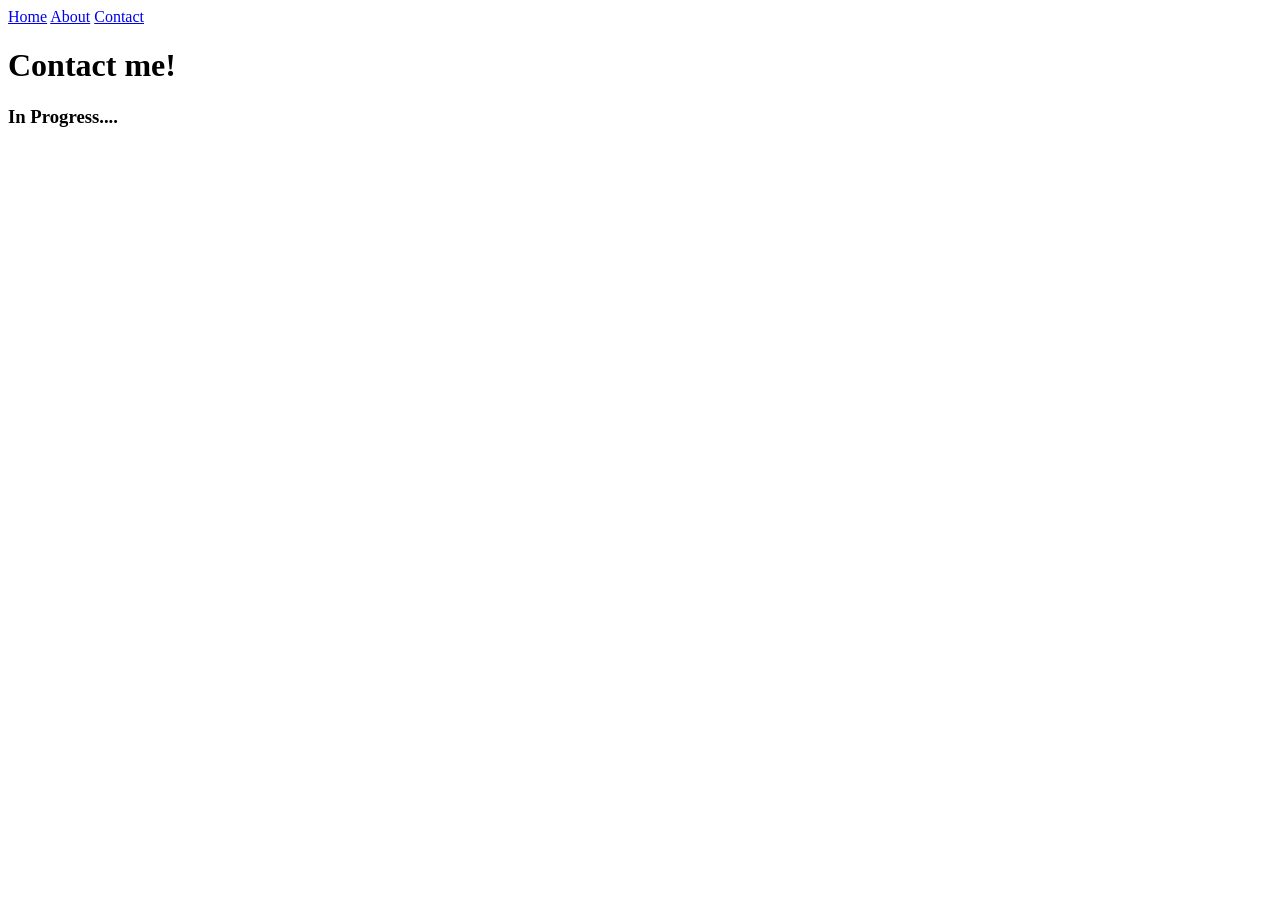
==== contact.html @ ef5a1c7e "added about me and my projects" ====
<!DOCTYPE html>
<html lang="en">
<head>
    <meta charset="UTF-8">
    <meta name="viewport" content="width=device-width, initial-scale=1.0">
    <link rel="stylesheet" href="contact.css" />
    <link rel="stylesheet" href="https://fonts.googleapis.com/css2?family=Material+Symbols+Outlined:opsz,wght,FILL,GRAD@20..48,100..700,0..1,-50..200&icon_names=keyboard_arrow_down" />
    <title>Contact-Bhargav Thakur</title>
</head>
<body>
<header>
  <nav>
    <a href="index.html/#home">Home</a>  
    <a href="index.html/#about">About</a>  
    <a href="contact.html">Contact</a>
  </nav>
</header>
    <div class="contact">
        <h1 id="contact_h1">
            Contact me!
        </h1>
        <h3>In Progress....</h3>
</body>
</html>
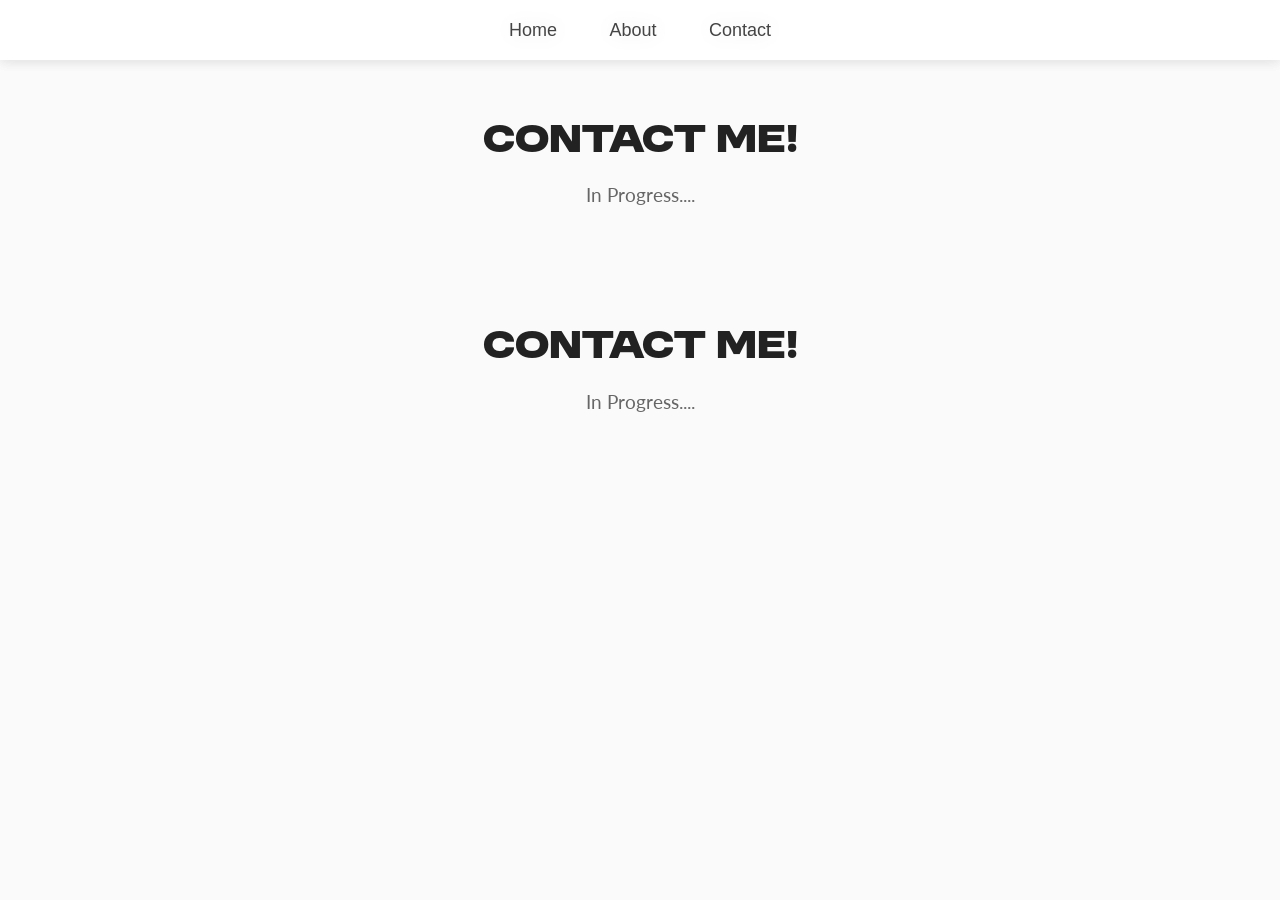
==== commit 7585ce8f: "make it more appealing" ====
--- a/contact.html
+++ b/contact.html
@@ -3,22 +3,47 @@
 <head>
     <meta charset="UTF-8">
     <meta name="viewport" content="width=device-width, initial-scale=1.0">
+    <link rel="stylesheet" href="style.css" />
     <link rel="stylesheet" href="contact.css" />
-    <link rel="stylesheet" href="https://fonts.googleapis.com/css2?family=Material+Symbols+Outlined:opsz,wght,FILL,GRAD@20..48,100..700,0..1,-50..200&icon_names=keyboard_arrow_down" />
-    <title>Contact-Bhargav Thakur</title>
+    <title>Contact - Bhargav Thakur</title>
 </head>
 <body>
 <header>
   <nav>
-    <a href="index.html/#home">Home</a>  
-    <a href="index.html/#about">About</a>  
+    <a href="index.html#home">Home</a>  
+    <a href="index.html#about">About</a>  
     <a href="contact.html">Contact</a>
   </nav>
 </header>
-    <div class="contact">
-        <h1 id="contact_h1">
+    <div class="contact" style="max-width: 800px; margin: 120px auto; padding: 0 24px; text-align: center; font-family: 'Lato', sans-serif;">
+        <h1 id="contact_h1" style="font-family: 'moderniz', sans-serif;">
             Contact me!
         </h1>
-        <h3>In Progress....</h3>
+        <h3 style="color: #666; font-weight: 400;">In Progress....</h3>
+    </div>
 </body>
-</html>
+</html><!DOCTYPE html>
+<html lang="en">
+<head>
+    <meta charset="UTF-8">
+    <meta name="viewport" content="width=device-width, initial-scale=1.0">
+    <link rel="stylesheet" href="style.css" />
+    <link rel="stylesheet" href="contact.css" />
+    <title>Contact - Bhargav Thakur</title>
+</head>
+<body>
+<header>
+  <nav>
+    <a href="index.html#home">Home</a>  
+    <a href="index.html#about">About</a>  
+    <a href="contact.html">Contact</a>
+  </nav>
+</header>
+    <div class="contact" style="max-width: 800px; margin: 120px auto; padding: 0 24px; text-align: center; font-family: 'Lato', sans-serif;">
+        <h1 id="contact_h1" style="font-family: 'moderniz', sans-serif;">
+            Contact me!
+        </h1>
+        <h3 style="color: #666; font-weight: 400;">In Progress....</h3>
+    </div>
+</body>
+</html>
--- a/style.css
+++ b/style.css
@@ -0,0 +1,300 @@
+@import url('https://fonts.googleapis.com/css2?family=Lato:ital,wght@0,100;0,300;0,400;0,700;0,900;1,100;1,300;1,400;1,700;1,900&family=Stack+Sans+Notch:wght@200..700&display=swap');
+
+@font-face {
+    font-family: "moderniz";
+    src: url("Moderniz.otf"); 
+}
+
+@keyframes fade-in {
+    from {
+        opacity: 0;
+        transform: translateY(10px);
+    }
+    to {
+        opacity: 1;
+        transform: translateY(0);
+    }
+}
+
+@keyframes bounce {
+    0%, 20%, 50%, 80%, 100% {
+        transform: translateX(-50%) translateY(0);
+    }
+    40% {
+        transform: translateX(-50%) translateY(-10px);
+    }
+    60% {
+        transform: translateX(-50%) translateY(-5px);
+    }
+}
+
+html {
+    scroll-behavior: smooth;
+}
+
+body {
+    margin: 0;
+    background-color: #fafafa;
+    color: #222;
+}
+
+/* Floating Glass Header */
+header {
+    font-family: -apple-system, BlinkMacSystemFont, "Segoe UI", Roboto, Helvetica, Arial, sans-serif;
+    position: fixed;
+    top: 0;
+    left: 0;
+    width: 100%;
+    height: 60px;
+    background: rgba(255, 255, 255, 0.85);
+    backdrop-filter: blur(10px);
+    -webkit-backdrop-filter: blur(10px);
+    box-shadow: 0 2px 12px rgba(0, 0, 0, 0.06);
+    justify-content: center;
+    align-items: center;
+    display: flex;
+    z-index: 100;
+}
+
+nav a {
+    color: #444;
+    text-decoration: none;
+    font-size: 18px;
+    font-weight: 500;
+    padding: 10px 24px;
+    transition: color 0.25s ease;
+}
+
+nav a:hover {
+    color: #e34c26;
+}
+
+/* Hero Section */
+.parallax {
+    background-image: linear-gradient(rgba(0, 0, 0, 0.45), rgba(0, 0, 0, 0.45)), url("unsplash.jpg");
+    min-height: 100vh; 
+    background-attachment: fixed;
+    background-position: center;
+    background-repeat: no-repeat;
+    background-size: cover;
+    position: relative;
+    display: flex;
+    flex-direction: column;
+    justify-content: center;
+    align-items: center;
+    padding: 0 20px;
+}
+
+#top_main_h1 {
+    text-align: center;
+    font-family: "Lato", sans-serif;
+    z-index: 2;
+    font-size: 28px;
+    color: #ffffff;
+    text-shadow: 0 4px 16px rgba(0, 0, 0, 0.35);
+}
+
+.hello {
+    font-family: "Stack Sans Notch", sans-serif;
+    font-weight: 700;
+}
+
+.name {
+    font-family: "moderniz", sans-serif;
+    display: inline-block;
+    opacity: 0; 
+    animation: fade-in 1.8s cubic-bezier(0.1, 0.76, 0.55, 0.94) forwards;
+}
+
+.scroll-down-link {
+    padding: 0;
+}
+
+.material-symbols-outlined {
+    position: absolute;
+    bottom: 40px;
+    left: 50%;
+    transform: translateX(-50%);
+    color: white;
+    font-size: 42px;
+    animation: bounce 2s infinite;
+    cursor: pointer;
+    opacity: 0.85;
+    transition: opacity 0.2s ease;
+}
+
+.material-symbols-outlined:hover {
+    opacity: 1;
+}
+
+/* Content Sections */
+#about, #project {
+    max-width: 800px;
+    margin: 100px auto;
+    padding: 0 24px;
+    font-family: "Lato", sans-serif;
+    scroll-margin-top: 80px;
+}
+
+#about_head, #projh1 {
+    font-family: "moderniz", sans-serif;
+    font-size: 28px;
+    margin-bottom: 20px;
+    color: #111;
+}
+
+#about_p {
+    font-size: 20px;
+    line-height: 1.75;
+    color: #444;
+}
+
+.highlight {
+    font-size: 23px;
+    font-weight: 700;
+    color: #111;
+}
+
+.highlight-link {
+    font-size: 22px;
+    font-weight: 700;
+    color: #3572A5;
+    text-decoration: none;
+    padding: 2px 8px;
+    background-color: rgba(53, 114, 165, 0.1);
+    border-radius: 6px;
+    transition: background-color 0.2s ease, color 0.2s ease;
+}
+
+.highlight-link:hover {
+    background-color: #3572A5;
+    color: #fff;
+}
+
+/* Repository Card */
+.repo-card-link {
+    text-decoration: none;
+    color: inherit;
+    display: inline-block;
+    width: 100%;
+    max-width: 600px;
+    padding: 0;
+}
+
+.repo-card {
+    display: flex;
+    justify-content: space-between;
+    align-items: center;
+    background-color: #ffffff;
+    border: 1px solid #e5e7eb;
+    border-radius: 20px;
+    padding: 30px;
+    width: 100%;
+    margin: 10px 0;
+    box-sizing: border-box;
+    font-family: "Lato", sans-serif;
+    box-shadow: 0 8px 24px rgba(0, 0, 0, 0.05);
+    transition: transform 0.25s ease, box-shadow 0.25s ease, border-color 0.25s ease;
+}
+
+.repo-card:hover {
+    transform: translateY(-5px);
+    box-shadow: 0 14px 32px rgba(0, 0, 0, 0.1);
+    border-color: #d1d5db;
+}
+
+.repo-card-left {
+    flex: 1;
+    padding-right: 20px;
+    min-width: 0px;
+}
+
+.repo-title {
+    font-size: 26px;
+    font-weight: 700;
+    margin: 0 0 10px 0;
+    color: #111;
+    display: flex;
+    align-items: center;
+    word-wrap: break-word;
+}
+
+.repo-desc {
+    font-size: 17px;
+    margin: 0 0 24px 0;
+    color: #555;
+}
+
+/* Language Progress Bar */
+.repo-progress-container {
+    width: 100%;
+    height: 10px;
+    display: flex;
+    border-radius: 10px;
+    overflow: hidden;
+    margin-bottom: 14px;
+    background-color: #e5e7eb;
+}
+
+.repo-progress-segment {
+    height: 100%;
+}
+
+.repo-stats-container {
+    display: flex;
+    flex-wrap: wrap;
+    gap: 15px;
+    font-size: 14px;
+    font-weight: 500;
+    color: #222;
+}
+
+.stat-dot {
+    display: inline-block;
+    width: 10px;
+    height: 10px;
+    border-radius: 50%;
+    margin-right: 6px;
+}
+
+.repo-card-right {
+    flex-shrink: 0;
+}
+
+.repo-avatar {
+    width: 90px;
+    height: 90px;
+    border-radius: 50%;
+    border: 2px solid #f0f0f0;
+    object-fit: cover;
+    box-shadow: 0 4px 10px rgba(0, 0, 0, 0.06);
+}
+
+/* Mobile Responsiveness (Placed at the bottom so it overrides desktop styles) */
+@media (max-width: 600px) {
+    #top_main_h1 {
+        font-size: 20px;
+    }
+
+    nav a {
+        font-size: 16px;
+        padding: 8px 14px;
+    }
+
+    .repo-card {
+        padding: 20px;
+    }
+    
+    .repo-title {
+        font-size: 20px;
+    }
+    
+    .repo-desc {
+        font-size: 15px;
+    }
+    
+    .repo-avatar {
+        width: 65px;
+        height: 65px;
+    }
+}
--- a/style.css
+++ b/style.css
@@ -0,0 +1,300 @@
+@import url('https://fonts.googleapis.com/css2?family=Lato:ital,wght@0,100;0,300;0,400;0,700;0,900;1,100;1,300;1,400;1,700;1,900&family=Stack+Sans+Notch:wght@200..700&display=swap');
+
+@font-face {
+    font-family: "moderniz";
+    src: url("Moderniz.otf"); 
+}
+
+@keyframes fade-in {
+    from {
+        opacity: 0;
+        transform: translateY(10px);
+    }
+    to {
+        opacity: 1;
+        transform: translateY(0);
+    }
+}
+
+@keyframes bounce {
+    0%, 20%, 50%, 80%, 100% {
+        transform: translateX(-50%) translateY(0);
+    }
+    40% {
+        transform: translateX(-50%) translateY(-10px);
+    }
+    60% {
+        transform: translateX(-50%) translateY(-5px);
+    }
+}
+
+html {
+    scroll-behavior: smooth;
+}
+
+body {
+    margin: 0;
+    background-color: #fafafa;
+    color: #222;
+}
+
+/* Floating Glass Header */
+header {
+    font-family: -apple-system, BlinkMacSystemFont, "Segoe UI", Roboto, Helvetica, Arial, sans-serif;
+    position: fixed;
+    top: 0;
+    left: 0;
+    width: 100%;
+    height: 60px;
+    background: rgba(255, 255, 255, 0.85);
+    backdrop-filter: blur(10px);
+    -webkit-backdrop-filter: blur(10px);
+    box-shadow: 0 2px 12px rgba(0, 0, 0, 0.06);
+    justify-content: center;
+    align-items: center;
+    display: flex;
+    z-index: 100;
+}
+
+nav a {
+    color: #444;
+    text-decoration: none;
+    font-size: 18px;
+    font-weight: 500;
+    padding: 10px 24px;
+    transition: color 0.25s ease;
+}
+
+nav a:hover {
+    color: #e34c26;
+}
+
+/* Hero Section */
+.parallax {
+    background-image: linear-gradient(rgba(0, 0, 0, 0.45), rgba(0, 0, 0, 0.45)), url("unsplash.jpg");
+    min-height: 100vh; 
+    background-attachment: fixed;
+    background-position: center;
+    background-repeat: no-repeat;
+    background-size: cover;
+    position: relative;
+    display: flex;
+    flex-direction: column;
+    justify-content: center;
+    align-items: center;
+    padding: 0 20px;
+}
+
+#top_main_h1 {
+    text-align: center;
+    font-family: "Lato", sans-serif;
+    z-index: 2;
+    font-size: 28px;
+    color: #ffffff;
+    text-shadow: 0 4px 16px rgba(0, 0, 0, 0.35);
+}
+
+.hello {
+    font-family: "Stack Sans Notch", sans-serif;
+    font-weight: 700;
+}
+
+.name {
+    font-family: "moderniz", sans-serif;
+    display: inline-block;
+    opacity: 0; 
+    animation: fade-in 1.8s cubic-bezier(0.1, 0.76, 0.55, 0.94) forwards;
+}
+
+.scroll-down-link {
+    padding: 0;
+}
+
+.material-symbols-outlined {
+    position: absolute;
+    bottom: 40px;
+    left: 50%;
+    transform: translateX(-50%);
+    color: white;
+    font-size: 42px;
+    animation: bounce 2s infinite;
+    cursor: pointer;
+    opacity: 0.85;
+    transition: opacity 0.2s ease;
+}
+
+.material-symbols-outlined:hover {
+    opacity: 1;
+}
+
+/* Content Sections */
+#about, #project {
+    max-width: 800px;
+    margin: 100px auto;
+    padding: 0 24px;
+    font-family: "Lato", sans-serif;
+    scroll-margin-top: 80px;
+}
+
+#about_head, #projh1 {
+    font-family: "moderniz", sans-serif;
+    font-size: 28px;
+    margin-bottom: 20px;
+    color: #111;
+}
+
+#about_p {
+    font-size: 20px;
+    line-height: 1.75;
+    color: #444;
+}
+
+.highlight {
+    font-size: 23px;
+    font-weight: 700;
+    color: #111;
+}
+
+.highlight-link {
+    font-size: 22px;
+    font-weight: 700;
+    color: #3572A5;
+    text-decoration: none;
+    padding: 2px 8px;
+    background-color: rgba(53, 114, 165, 0.1);
+    border-radius: 6px;
+    transition: background-color 0.2s ease, color 0.2s ease;
+}
+
+.highlight-link:hover {
+    background-color: #3572A5;
+    color: #fff;
+}
+
+/* Repository Card */
+.repo-card-link {
+    text-decoration: none;
+    color: inherit;
+    display: inline-block;
+    width: 100%;
+    max-width: 600px;
+    padding: 0;
+}
+
+.repo-card {
+    display: flex;
+    justify-content: space-between;
+    align-items: center;
+    background-color: #ffffff;
+    border: 1px solid #e5e7eb;
+    border-radius: 20px;
+    padding: 30px;
+    width: 100%;
+    margin: 10px 0;
+    box-sizing: border-box;
+    font-family: "Lato", sans-serif;
+    box-shadow: 0 8px 24px rgba(0, 0, 0, 0.05);
+    transition: transform 0.25s ease, box-shadow 0.25s ease, border-color 0.25s ease;
+}
+
+.repo-card:hover {
+    transform: translateY(-5px);
+    box-shadow: 0 14px 32px rgba(0, 0, 0, 0.1);
+    border-color: #d1d5db;
+}
+
+.repo-card-left {
+    flex: 1;
+    padding-right: 20px;
+    min-width: 0px;
+}
+
+.repo-title {
+    font-size: 26px;
+    font-weight: 700;
+    margin: 0 0 10px 0;
+    color: #111;
+    display: flex;
+    align-items: center;
+    word-wrap: break-word;
+}
+
+.repo-desc {
+    font-size: 17px;
+    margin: 0 0 24px 0;
+    color: #555;
+}
+
+/* Language Progress Bar */
+.repo-progress-container {
+    width: 100%;
+    height: 10px;
+    display: flex;
+    border-radius: 10px;
+    overflow: hidden;
+    margin-bottom: 14px;
+    background-color: #e5e7eb;
+}
+
+.repo-progress-segment {
+    height: 100%;
+}
+
+.repo-stats-container {
+    display: flex;
+    flex-wrap: wrap;
+    gap: 15px;
+    font-size: 14px;
+    font-weight: 500;
+    color: #222;
+}
+
+.stat-dot {
+    display: inline-block;
+    width: 10px;
+    height: 10px;
+    border-radius: 50%;
+    margin-right: 6px;
+}
+
+.repo-card-right {
+    flex-shrink: 0;
+}
+
+.repo-avatar {
+    width: 90px;
+    height: 90px;
+    border-radius: 50%;
+    border: 2px solid #f0f0f0;
+    object-fit: cover;
+    box-shadow: 0 4px 10px rgba(0, 0, 0, 0.06);
+}
+
+/* Mobile Responsiveness (Placed at the bottom so it overrides desktop styles) */
+@media (max-width: 600px) {
+    #top_main_h1 {
+        font-size: 20px;
+    }
+
+    nav a {
+        font-size: 16px;
+        padding: 8px 14px;
+    }
+
+    .repo-card {
+        padding: 20px;
+    }
+    
+    .repo-title {
+        font-size: 20px;
+    }
+    
+    .repo-desc {
+        font-size: 15px;
+    }
+    
+    .repo-avatar {
+        width: 65px;
+        height: 65px;
+    }
+}
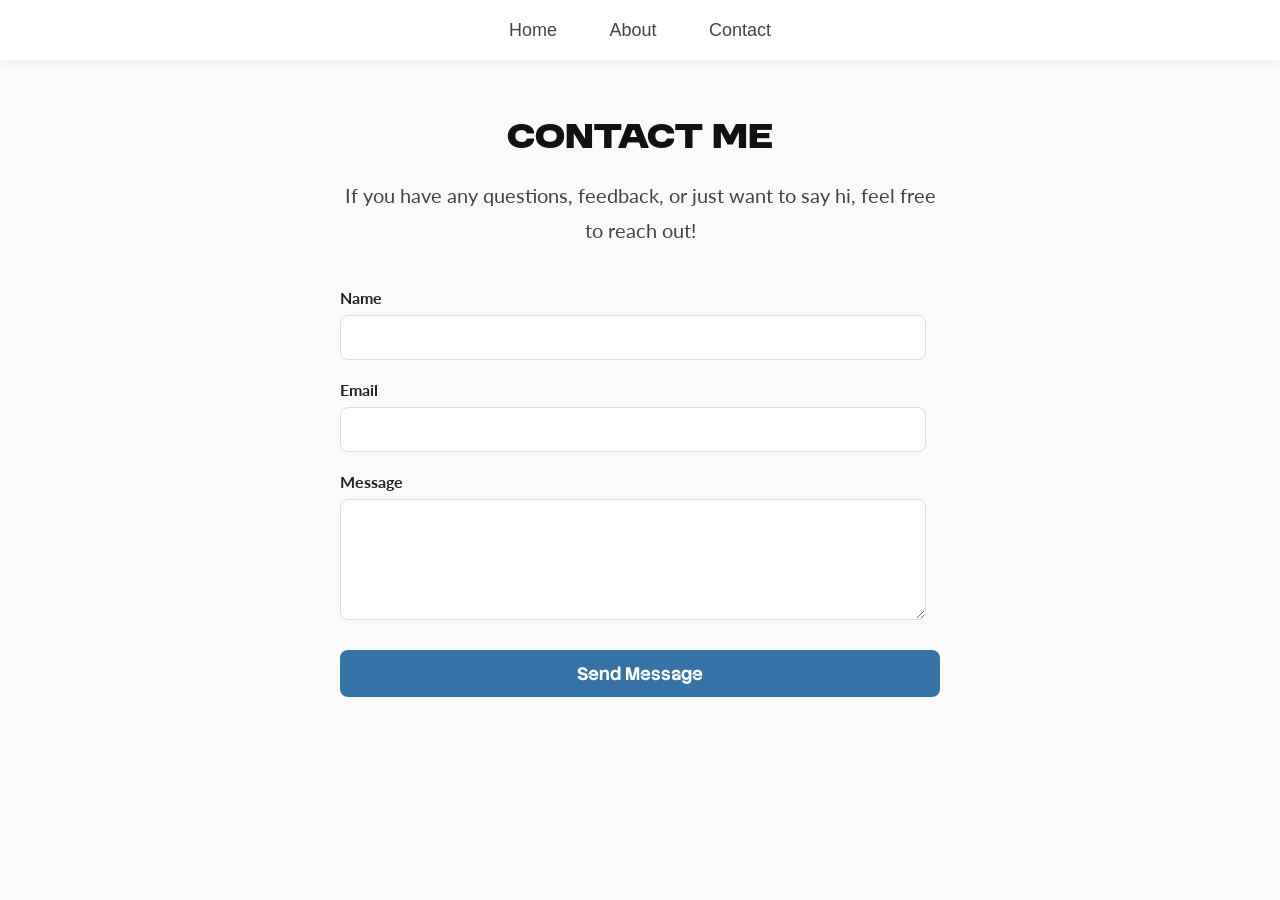
==== commit 5bafb17a: "styled contact page and added footer with contact form" ====
--- a/contact.html
+++ b/contact.html
@@ -10,40 +10,30 @@
 <body>
 <header>
   <nav>
-    <a href="index.html#home">Home</a>  
-    <a href="index.html#about">About</a>  
+    <a href="index.html#home">Home</a>
+    <a href="index.html#about">About</a>
     <a href="contact.html">Contact</a>
   </nav>
 </header>
-    <div class="contact" style="max-width: 800px; margin: 120px auto; padding: 0 24px; text-align: center; font-family: 'Lato', sans-serif;">
-        <h1 id="contact_h1" style="font-family: 'moderniz', sans-serif;">
-            Contact me!
-        </h1>
-        <h3 style="color: #666; font-weight: 400;">In Progress....</h3>
-    </div>
-</body>
-</html><!DOCTYPE html>
-<html lang="en">
-<head>
-    <meta charset="UTF-8">
-    <meta name="viewport" content="width=device-width, initial-scale=1.0">
-    <link rel="stylesheet" href="style.css" />
-    <link rel="stylesheet" href="contact.css" />
-    <title>Contact - Bhargav Thakur</title>
-</head>
-<body>
-<header>
-  <nav>
-    <a href="index.html#home">Home</a>  
-    <a href="index.html#about">About</a>  
-    <a href="contact.html">Contact</a>
-  </nav>
-</header>
-    <div class="contact" style="max-width: 800px; margin: 120px auto; padding: 0 24px; text-align: center; font-family: 'Lato', sans-serif;">
-        <h1 id="contact_h1" style="font-family: 'moderniz', sans-serif;">
-            Contact me!
-        </h1>
-        <h3 style="color: #666; font-weight: 400;">In Progress....</h3>
-    </div>
+<div class="contact-container">
+    <h1 class="headofsec">Contact Me</h1>
+    <p>If you have any questions, feedback, or just want to say hi, feel free to reach out!</p>
+
+    <form class="contact-form" action="https://formspree.io/f/xdegeeqp" method="POST">
+        <div class="form-group">
+            <label for="name">Name</label>
+            <input type="text" id="name" name="name" required>
+        </div>
+        <div class="form-group">
+            <label for="email">Email</label>
+            <input type="email" id="email" name="email" required>
+        </div>
+        <div class="form-group">
+            <label for="message">Message</label>
+            <textarea id="message" name="message" rows="5" required></textarea>
+        </div>
+        <button type="submit" class="submit-btn">Send Message</button>
+    </form>
+</div>
 </body>
 </html>
--- a/style.css
+++ b/style.css
@@ -55,7 +55,18 @@
     display: flex;
     z-index: 100;
 }
-
+footer{
+    width: 100%;
+    height: 60px;
+    background: rgba(255, 255, 255, 0.85);
+    backdrop-filter: blur(10px);
+    box-shadow: 0 2px 12px rgba(0, 0, 0, 0.06);
+    justify-content: center;
+    align-items: center;
+    display: flex;
+    font-family: "Lato", sans-serif;
+    font-weight: 700;
+}
 nav a {
     color: #444;
     text-decoration: none;
@@ -68,7 +79,18 @@
 nav a:hover {
     color: #e34c26;
 }
-
+#footer_git{
+    color: #3572A5;
+    text-decoration: none;
+    padding: 2px 8px;
+    background-color: rgba(53, 114, 165, 0.1);
+    border-radius: 6px;
+    transition: background-color 0.2s ease, color 0.2s ease;
+}
+#footer_git:hover{
+    background-color: #3572A5;
+    color: #fff;
+}
 /* Hero Section */
 .parallax {
     background-image: linear-gradient(rgba(0, 0, 0, 0.45), rgba(0, 0, 0, 0.45)), url("unsplash.jpg");
@@ -128,7 +150,7 @@
 }
 
 /* Content Sections */
-#about, #project {
+#about, #project, #future {
     max-width: 800px;
     margin: 100px auto;
     padding: 0 24px;
@@ -136,14 +158,14 @@
     scroll-margin-top: 80px;
 }
 
-#about_head, #projh1 {
+.headofsec {
     font-family: "moderniz", sans-serif;
     font-size: 28px;
     margin-bottom: 20px;
     color: #111;
 }
 
-#about_p {
+p {
     font-size: 20px;
     line-height: 1.75;
     color: #444;
@@ -297,4 +319,18 @@
         width: 65px;
         height: 65px;
     }
+}
+.quote{
+    background-color: #dbdbdb;
+    border-radius: 10px;
+    text-align: center;
+}
+q{
+    font-size: 25px;
+
+}
+q::before,
+q::after {
+    font-size: 60px;
+    font-family: "Stack Sans Notch", sans-serif;       
 }
--- a/contact.css
+++ b/contact.css
@@ -0,0 +1,68 @@
+.contact-container {
+    max-width: 600px;
+    margin: 120px auto;
+    padding: 0 24px;
+    text-align: center;
+    font-family: 'Lato', sans-serif;
+}
+
+.headofsec {
+    font-family: 'moderniz', sans-serif;
+    font-size: 28px;
+    margin-bottom: 20px;
+    color: #111;
+}
+
+.contact-form {
+    display: flex;
+    flex-direction: column;
+    gap: 20px;
+    margin-top: 40px;
+    text-align: left;
+}
+
+.form-group {
+    display: flex;
+    flex-direction: column;
+    gap: 8px;
+}
+
+.form-group label {
+    font-weight: 700;
+    font-size: 16px;
+}
+
+.form-group input,
+.form-group textarea {
+    padding: 12px;
+    border: 1px solid #ddd;
+    border-radius: 8px;
+    font-family: inherit;
+    font-size: 16px;
+    max-width:560px;
+}
+
+.form-group input:focus,
+.form-group textarea:focus {
+    outline: none;
+    border-color: #3572A5;
+    box-shadow: 0 0 0 2px rgba(53, 114, 165, 0.1);
+}
+
+.submit-btn {
+    font-family: "Stack Sans Notch", sans-serif;
+    background-color: #3572A5;
+    color: white;
+    padding: 12px 24px;
+    border: none;
+    border-radius: 8px;
+    font-size: 18px;
+    font-weight: 700;
+    cursor: pointer;
+    transition: background-color 0.2s ease;
+    margin-top: 10px;
+}
+
+.submit-btn:hover {
+    background-color: #2a5a8a;
+}
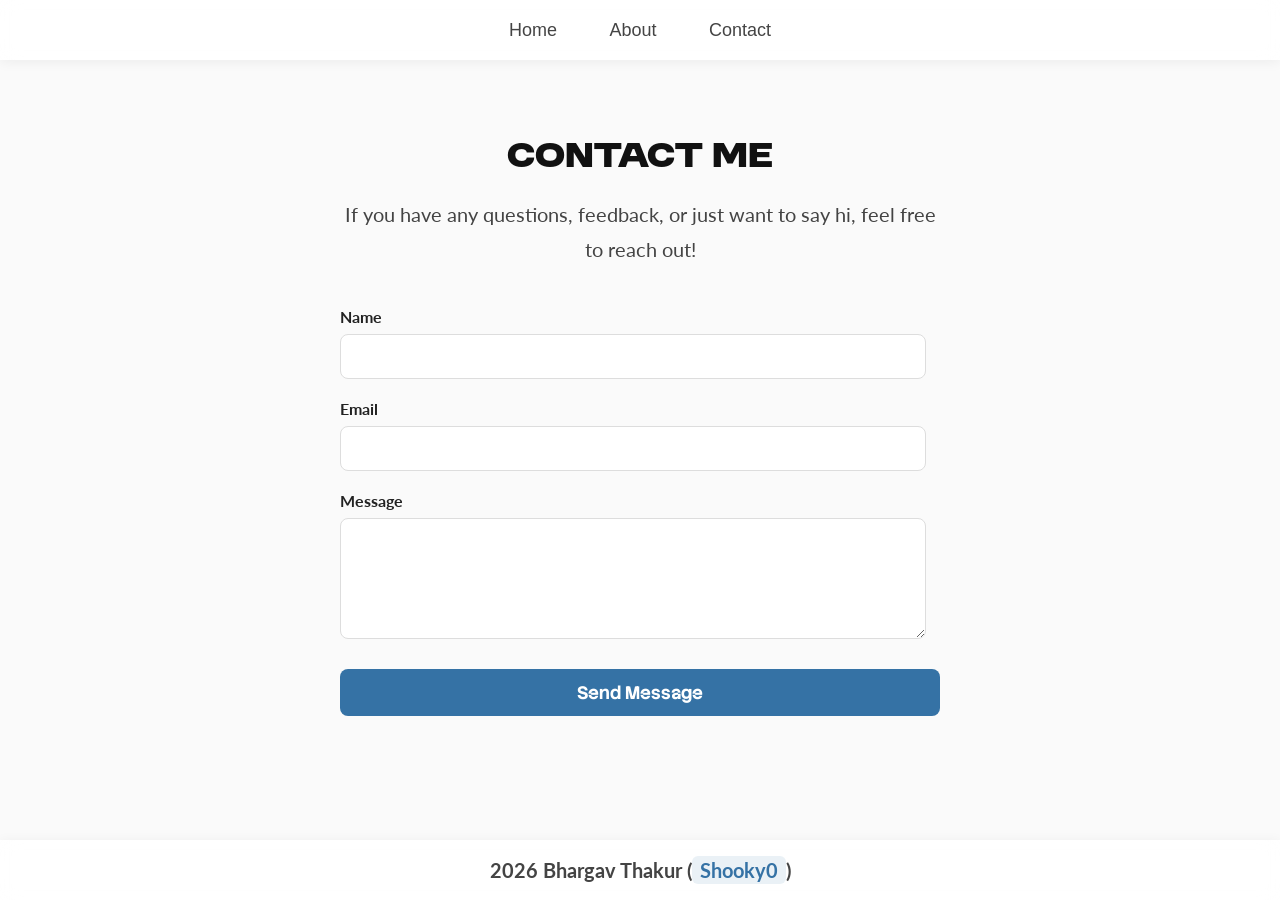
==== commit 4d77ec11: "improvements" ====
--- a/contact.html
+++ b/contact.html
@@ -15,9 +15,10 @@
     <a href="contact.html">Contact</a>
   </nav>
 </header>
-<div class="contact-container">
-    <h1 class="headofsec">Contact Me</h1>
-    <p>If you have any questions, feedback, or just want to say hi, feel free to reach out!</p>
+<div class="contact-page">
+    <div class="contact-container">
+        <h1 class="headofsec">Contact Me</h1>
+        <p>If you have any questions, feedback, or just want to say hi, feel free to reach out!</p>
 
     <form class="contact-form" action="https://formspree.io/f/xdegeeqp" method="POST">
         <div class="form-group">
@@ -35,5 +36,9 @@
         <button type="submit" class="submit-btn">Send Message</button>
     </form>
 </div>
+<footer>
+    <p>2026 Bhargav Thakur (<a id="footer_git" href="https://github.com/Shooky0">Shooky0</a>)</p>
+    </ul>
+</footer>
 </body>
 </html>
--- a/style.css
+++ b/style.css
@@ -56,6 +56,7 @@
     z-index: 100;
 }
 footer{
+    margin-top: auto;
     width: 100%;
     height: 60px;
     background: rgba(255, 255, 255, 0.85);
@@ -66,6 +67,8 @@
     display: flex;
     font-family: "Lato", sans-serif;
     font-weight: 700;
+    
+    bottom: 0;
 }
 nav a {
     color: #444;
--- a/contact.css
+++ b/contact.css
@@ -1,6 +1,13 @@
+.contact-page {
+    min-height: 100vh;
+    display: flex;
+    flex-direction: column;
+}
+
 .contact-container {
+    flex: 1;
     max-width: 600px;
-    margin: 120px auto;
+    margin: 120px auto 40px;
     padding: 0 24px;
     text-align: center;
     font-family: 'Lato', sans-serif;
